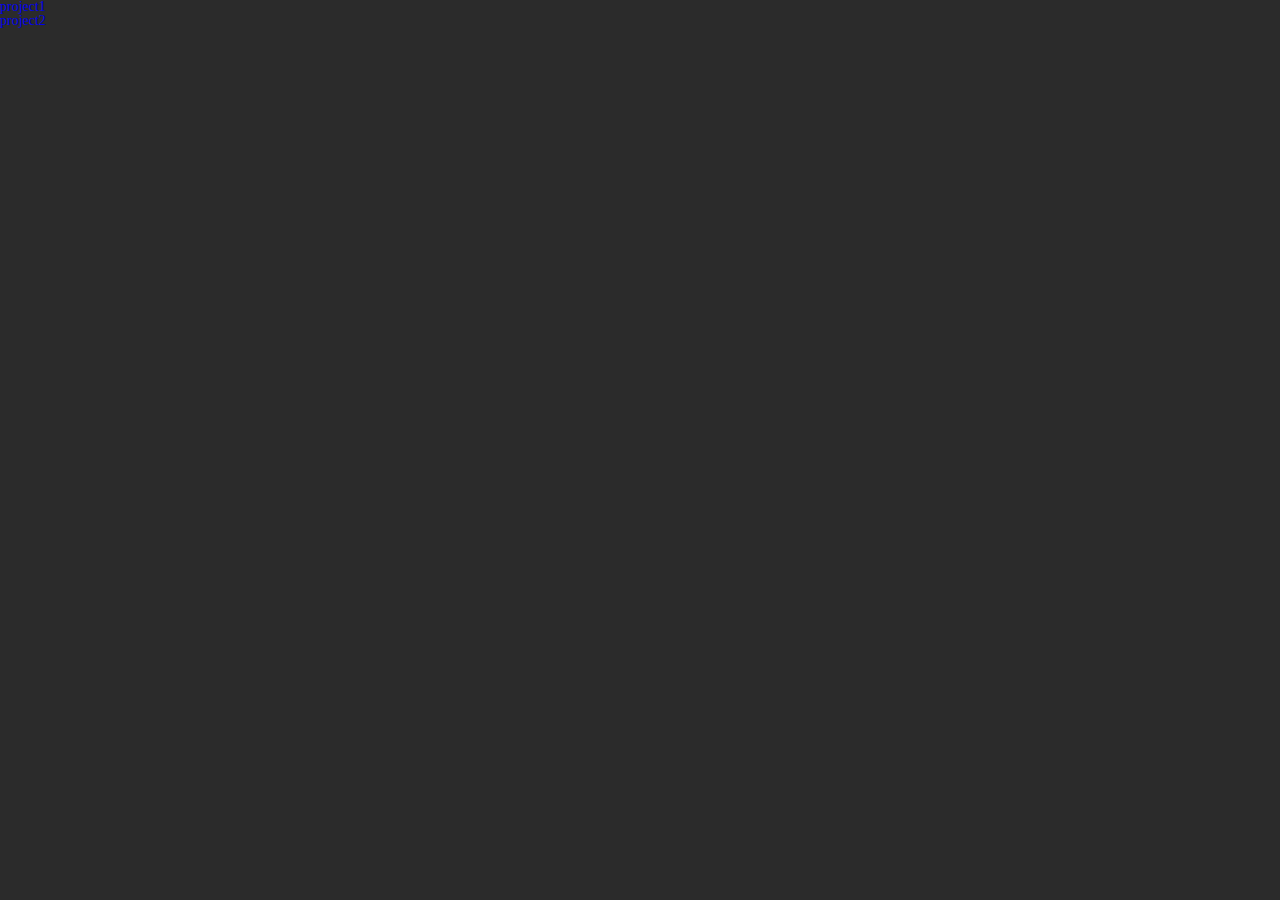
==== index.html @ 1dadbc1e "commit1" ====
<!DOCTYPE html>
<html lang="en">
<head>
    <meta charset="UTF-8">
    <meta http-equiv="X-UA-Compatible" content="IE=edge">
    <meta name="viewport" content="width=device-width, initial-scale=1.0">
    <link rel="stylesheet" href="css/file.css">
    <link rel="shortcut icon" href="source/img/main/favicon.svg" type="image/x-icon">
    <title>site</title>
</head>
<body class="body">

    <script src="js/main.js"></script>
</body>
</html>
---- css/file.css ----
* {
  padding: 0;
  margin: 0;
  border: 0;
}

*, *:before, *:after {
  -moz-box-sizing: border-box;
  -webkit-box-sizing: border-box;
  box-sizing: border-box;
}

:focus, :active {
  outline: none;
}

a:focus, a:active {
  outline: none;
}

nav, footer, header, aside {
  display: block;
}

html, body {
  height: 100%;
  width: 100%;
  font-size: 100%;
  line-height: 1;
  font-size: 14px;
  -ms-text-size-adjust: 100%;
  -moz-text-size-adjust: 100%;
  -webkit-text-size-adjust: 100%;
}

input, button, textarea {
  font-family: inherit;
}

input::-ms-clear {
  display: none;
}

button {
  cursor: pointer;
}

button::-moz-focus-inner {
  padding: 0;
  border: 0;
}

a, a:visited {
  text-decoration: none;
}

a:hover {
  text-decoration: none;
}

ul li {
  list-style: none;
}

img {
  vertical-align: top;
}

h1, h2, h3, h4, h5, h6 {
  font-size: inherit;
  font-weight: 400;
}

::-webkit-scrollbar-track {
  background: transparent;
}

::-webkit-scrollbar {
  width: 15px;
}

::-webkit-scrollbar-thumb {
  background: rgb(161, 161, 161);
  border-radius: 8px;
}

::-webkit-input-placeholder {
  color: rgb(0, 0, 0);
}

body {
  background: rgb(43, 43, 43);
  display: flex;
  flex-direction: column;
}
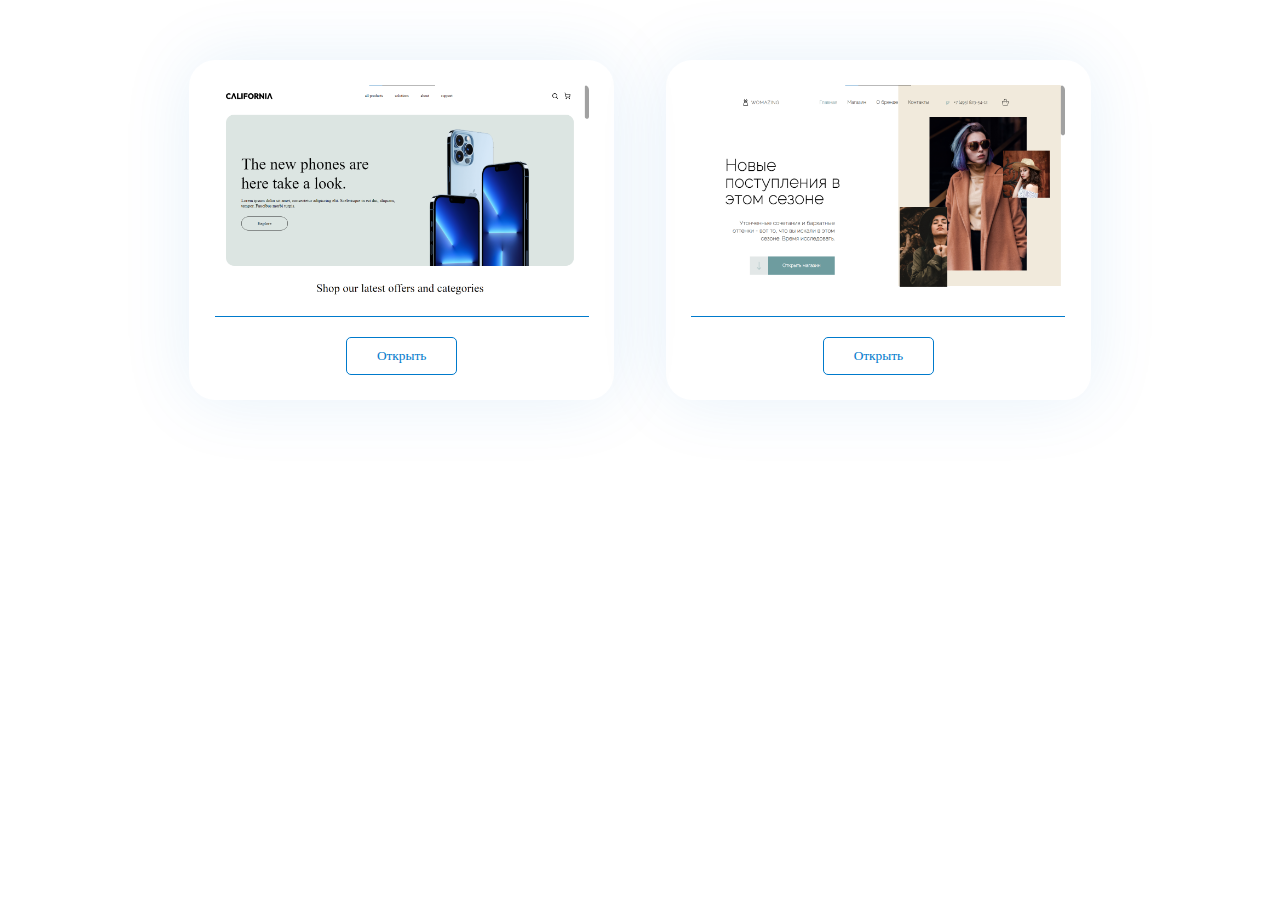
==== commit c6fcf4a0: "commit5" ====
--- a/index.html
+++ b/index.html
@@ -1,5 +1,6 @@
 <!DOCTYPE html>
 <html lang="en">
+
 <head>
     <meta charset="UTF-8">
     <meta http-equiv="X-UA-Compatible" content="IE=edge">
@@ -8,8 +9,16 @@
     <link rel="shortcut icon" href="source/img/main/favicon.svg" type="image/x-icon">
     <title>site</title>
 </head>
+
 <body class="body">
+    <div class="main_container">
+        <div class="section1">
+            <div class="container">
+            </div>
+        </div>
+    </div>
 
     <script src="js/main.js"></script>
 </body>
+
 </html>--- a/css/file.css
+++ b/css/file.css
@@ -89,7 +89,83 @@
 }
 
 body {
-  background: rgb(43, 43, 43);
+  background: white;
   display: flex;
   flex-direction: column;
+}
+body .main_container {
+  margin: 0px auto;
+  max-width: 1100px;
+}
+body .main_container .section1 {
+  margin: 60px 0px 60px 0px;
+  width: 100%;
+}
+body .main_container .section1 .container {
+  margin: 0px auto;
+  max-width: 1110px;
+  width: calc(230px + 880 * (100vw - 250px) / 1350);
+  display: grid;
+  grid-template-columns: 1fr 1fr;
+  column-gap: calc(30px + 30 * (100vw - 400px) / 1200);
+  justify-content: space-between;
+}
+body .main_container .section1 .container .project {
+  border-radius: 30px;
+  border-radius: calc(15px + 15 * (100vw - 250px) / 1350);
+  padding: calc(10px + 20 * (100vw - 250px) / 1350);
+  width: 100%;
+  display: flex;
+  flex-direction: column;
+  row-gap: 20px;
+  transition: 0.5s;
+  box-shadow: 0px 0px 70px rgba(0, 122, 204, 0.1);
+}
+body .main_container .section1 .container .project img {
+  width: 100%;
+  padding-bottom: 20px;
+  border-bottom: 1px solid rgb(0, 122, 204);
+  border-radius: 5px 5px 0px 0px;
+}
+body .main_container .section1 .container .project .open_site {
+  align-self: center;
+  padding: 10px 30px 10px 30px;
+  background: transparent;
+  border-radius: 5px;
+  border: 1px solid #007acc;
+  color: #007acc;
+  transition: 0.5s;
+}
+body .main_container .section1 .container .project .open_site_touch1:active {
+  color: white;
+  background: #007acc;
+}
+body .main_container .section1 .container .project .open_site_touch0:hover {
+  color: white;
+  background: #007acc;
+}
+body .main_container .section1 .container .project_touch0:hover {
+  box-shadow: 0px 0px 70px rgba(0, 0, 0, 0.4);
+}
+
+@media (max-width: 400px) {
+  body .main_container .section1 .container {
+    grid-template-columns: 1fr;
+    row-gap: 30px;
+  }
+}
+@media (min-width: 1600px) {
+  body .main_container .section1 .container {
+    column-gap: 60px;
+  }
+  body .main_container .section1 .container .project {
+    border-radius: 30px;
+    padding: 30px;
+  }
+  body .main_container .section1 .container .project img {
+    width: 100%;
+    padding-bottom: 20px;
+    border-bottom: 1px solid rgba(0, 122, 204, 0.3);
+    border-radius: 5px 5px 0px 0px;
+  }
 }